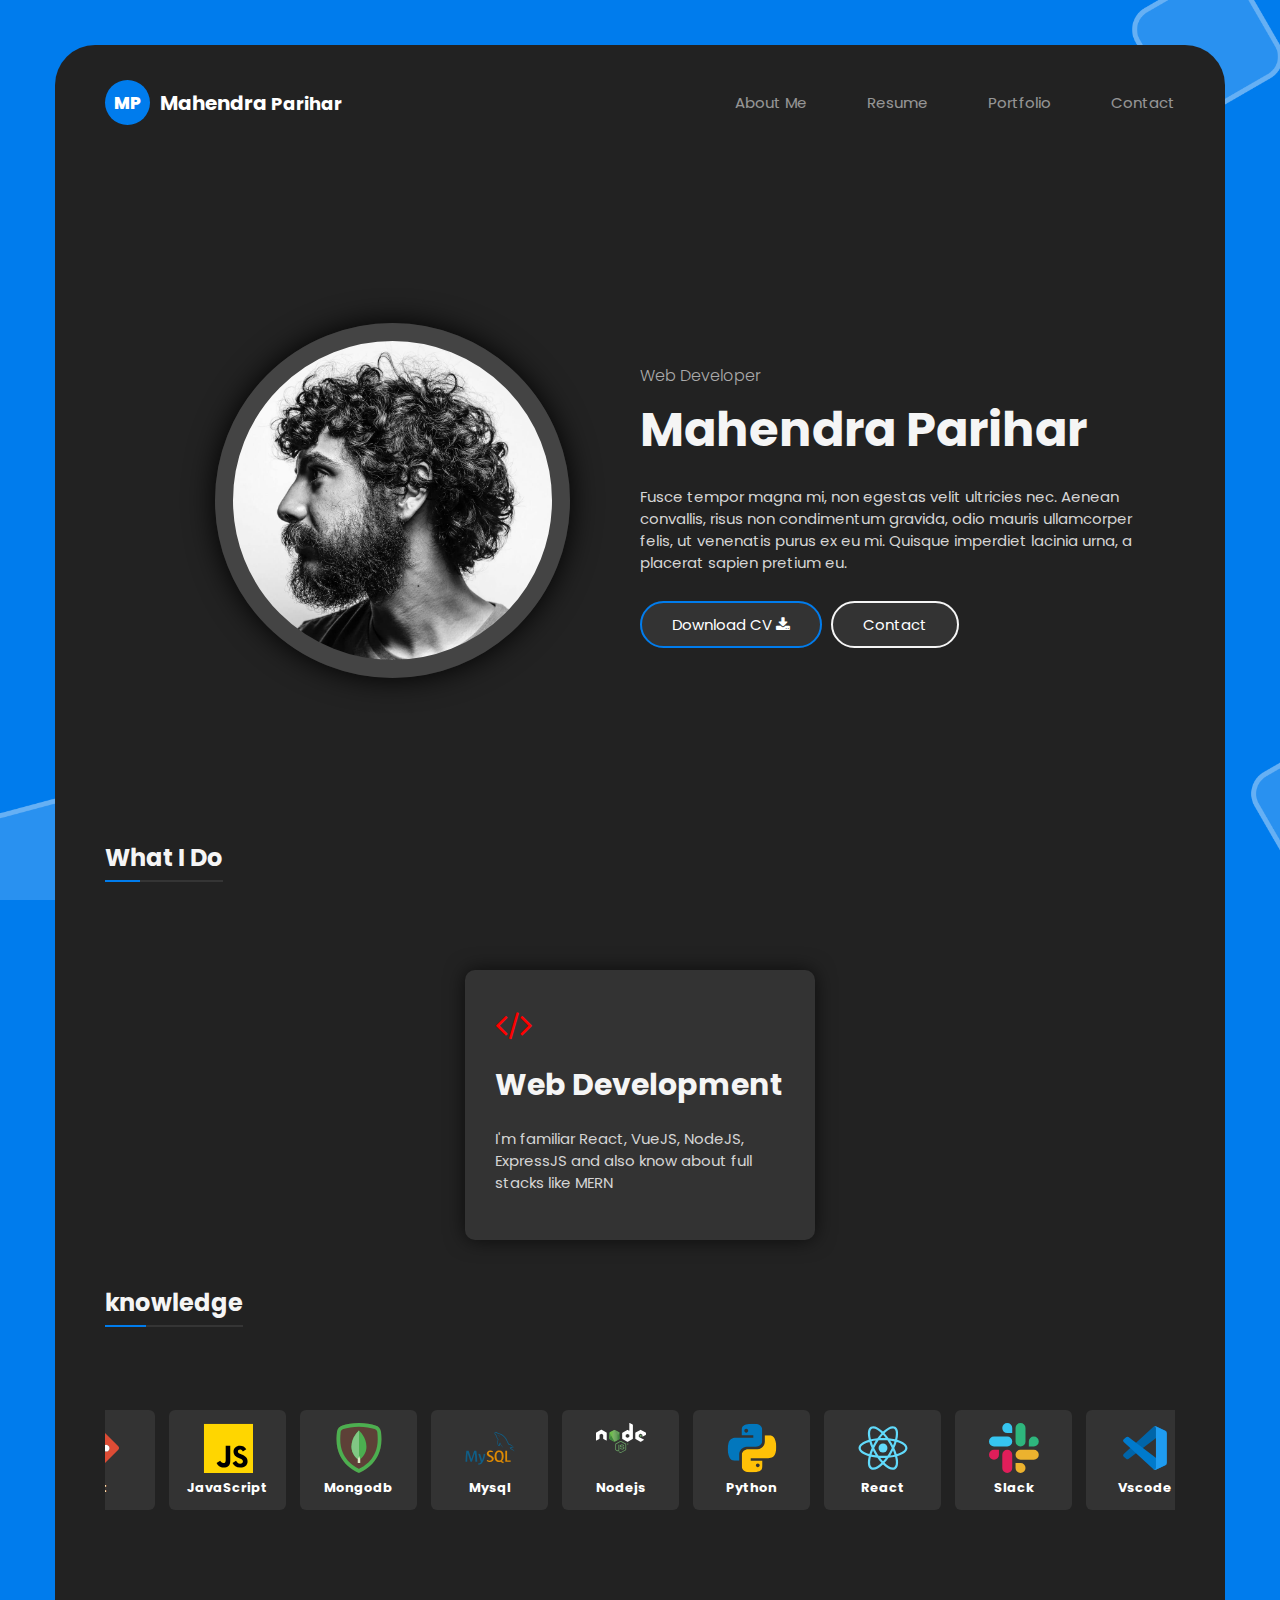
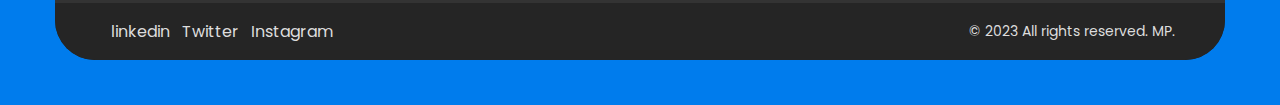
==== index.html @ d2243887 "Add files via upload" ====
<!DOCTYPE html>
<html lang="en">

<head>
    <meta charset="UTF-8">
    <meta http-equiv="X-UA-Compatible" content="IE=edge">
    <meta name="viewport" content="width=device-width, initial-scale=1.0">
    <title>Portfolio-mahi</title>
    <link rel="stylesheet" href="main/Css/about.css">
    <link rel="stylesheet" href="main/Css/style.css">
    <!-- fontawesome link  -->
    <link rel="stylesheet" href="https://cdnjs.cloudflare.com/ajax/libs/font-awesome/4.7.0/css/font-awesome.min.css">
    <!-- Google icon link  -->
    <link rel="stylesheet"
        href="https://fonts.googleapis.com/css2?family=Material+Symbols+Outlined:opsz,wght,FILL,GRAD@20..48,100..700,0..1,-50..200" />
    <link rel="preconnect" href="https://fonts.googleapis.com">
    <link rel="preconnect" href="https://fonts.gstatic.com" crossorigin>
    <link href="https://fonts.googleapis.com/css2?family=Poppins&display=swap" rel="stylesheet">

</head>

<body>
    <div class="main">
        <section class="about">
            <nav>
                <div class="left-nav">
                    <div class="left-in">
                        <h1>MP</h1>
                        <h5><span>Mahendra</span> Parihar</h5>
                    </div>
                    <div class="bar" id="bar" onclick="mainbar()">
                        <div class="menu-icon">
                            <div class="line-1"></div>
                            <div class="line-2"></div>
                            <div class="line-3"></div>
                        </div>
                    </div>
                </div>
                <div class="right-nav" id="right-nav">
                    <ul>
                        <li><a href="index.html">About Me</a></li>
                        <li><a href="main/Html/resume.html">Resume</a></li>
                        <li><a href="main/Html/portfolio.html">Portfolio</a></li>
                        <li><a href="main/Html/contact.html">Contact</a></li>
                    </ul>
                </div>
            </nav>
            <div class="profile">
                <div class="my-img">
                    <div class="photo">

                    </div>
                </div>
                <div class="profile-details">
                    <div class="details">
                        <h4>Web Developer</h4>
                        <h1>Mahendra Parihar</h1>
                        <p>Fusce tempor magna mi, non egestas velit ultricies nec. Aenean convallis, risus non
                            condimentum gravida, odio mauris ullamcorper felis, ut venenatis purus ex eu mi. Quisque
                            imperdiet lacinia urna, a placerat sapien pretium eu.</p>
                        <div class="profile-btn">
                            <a class="cv" href="main/images/resume.pdf" target="_blank">Download CV <i
                                    class="fa fa-download" aria-hidden="true"></i></a>
                            <a class="contact" href="tel:+91 7738517189">Contact </a>
                        </div>
                    </div>
                </div>
            </div>
            <div class="what-id-do">
                <h2 class="heading">What I Do</h2>

                <div class="work">
                    <div class="web">
                        <i class="fa fa-code" aria-hidden="true"></i>
                        <h1>Web Development</h1>
                        <p>I'm familiar React, VueJS, NodeJS, ExpressJS and also know about full stacks like MERN</p>
                    </div>
                </div>
            </div>
            <div class="knowledge">
                <h2 class="heading">knowledge</h2>
                <div class="knows">
                    <div class="know">
                        <!-- <div class="imgs">
                            <div class="img">
                                <img src="main/images/firebase.svg" alt="">
                            </div>
                            <b>firebase</b>
                        </div> -->
                        <div class="imgs">
                            <div class="img">
                                <img src="main/images/git.svg" alt="">
                            </div>
                            <b>git</b>
                        </div>
                        <!-- <div class="imgs">
                            <div class="img">
                                <img src="main/images/jest.svg" alt="">
                            </div>
                            <b>jest</b>
                        </div> -->
                        <div class="imgs">
                            <div class="img">
                                <img src="main/images/js.svg" alt="">
                            </div>
                            <b>javaScript</b>
                        </div>
                        <div class="imgs">
                            <div class="img">
                                <img src="main/images/mongodb.svg" alt="">
                            </div>
                            <b>mongodb</b>
                        </div>
                        <div class="imgs">
                            <div class="img">
                                <img src="main/images/mysql.svg" alt="">
                            </div>
                            <b>mysql</b>
                        </div>
                        <div class="imgs">
                            <div class="img">
                                <img src="main/images/nodejs.svg" alt="">
                            </div>
                            <b>nodejs</b>
                        </div>
                        <div class="imgs">
                            <div class="img">
                                <img src="main/images/python.svg" alt="">
                            </div>
                            <b>python</b>
                        </div>
                        <div class="imgs">
                            <div class="img">
                                <img src="main/images/react.svg" alt="">
                            </div>
                            <b>react</b>
                        </div>
                        <div class="imgs">
                            <div class="img">
                                <img src="main/images/slack.svg" alt="">
                            </div>
                            <b>slack</b>
                        </div>
                        <div class="imgs">
                            <div class="img">
                                <img src="main/images/vscode.svg" alt="">
                            </div>
                            <b>vscode</b>
                        </div>
                        <div class="imgs">
                            <div class="img">
                                <img src="main/images/vuejs.svg" alt="">
                            </div>
                            <b>vuejs</b>
                        </div>

                    </div>
                </div>
            </div>
            <footer>
                <div class="social-icon">
                    <div class="soci">
                        <a href=""> linkedin</a>
                        <div class="soci-img"><img src="main/images/linkedin.png" alt=""></div>
                    </div>
                    <div class="soci">
                        <a href="">Twitter</a>
                        <div class="soci-img"><img src="main/images/twitter.png" alt=""></div>

                    </div>
                    <div class="soci">
                        <a href=""> Instagram</a>
                        <div class="soci-img"><img src="main/images/instagram.png" alt=""></div>

                    </div>
                </div>
                <div class="social">
                    <p>© 2023 All rights reserved. MP.</p>
                </div>
            </footer>
        </section>
    </div>

    <script src="main/script.js"></script>
</body>

</html>
---- main/Css/about.css ----
.main .about {
  height: auto;
  background-color: #222;
  border-radius: 40px;
  max-width: 1320px;
}

/* =======================================profile===================================== */
.main .about .profile {
  display: flex;
  justify-content: center;
  align-items: center;
  height: 70vh;
  padding: 340px 90px;
}
.main .about .profile .my-img {
  width: 100%;
  display: flex;
  justify-content: center;
  align-items: center;
}
.main .about .profile .profile-details {
  width: 100%;
  display: flex;
  justify-content: center;
  align-items: center;
}
.main .about .profile .my-img .photo {
  background-image: url(../images/cesar-rincon-1024x1024.jpg);
  width: 355px;
  height: 355px;
  background-position: center;
  background-size: cover;
  background-repeat: no-repeat;
  border-radius: 50%;
  border: 18px solid #444444;
  box-shadow: 0px 0px 30px black;
}

.main .about .profile .profile-details .details h4 {
  color: #aaaaaa;
  font-size: 16px;
  font-weight: 300;
  margin: 0 0 6px 0;
}
.main .about .profile .profile-details .details h1 {
  color: #f5f5f5;
  font-size: 48px;
  margin: 0 0 20px 0;
}
.main .about .profile .profile-details .details p {
  color: #d5d5d5;
  font-size: 15px;
  margin: 0 0 20px 0;
  line-height: 22px;
}
.main .about .profile .profile-details .details .profile-btn {
  padding: 18px 0 0 0;
}
.main .about .profile .profile-details .details .profile-btn a {
  color: white;
  background-color: #333333;
  padding: 11px 30px;
  border-radius: 2rem;
  border: 2px solid #f5f5f5;
  text-decoration: none;
  font-size: 15px;
  transition: all 0.5s;
}
.main .about .profile .profile-details .details .profile-btn .cv {
  margin: 0 5px 10px 0;
  border: 2px solid #007ced;
}
.main .about .profile .profile-details .details .profile-btn .cv:hover {
  background-color: #007ced;
}
.main .about .profile .profile-details .details .profile-btn .contact {
  margin: 0 0px 10px 0;
}
.main .about .profile .profile-details .details .profile-btn .contact:hover {
  background-color: #f5f5f5;
  color: #444444;
}

/* =======================================what i do===================================== */
.main .about .what-id-do {
  padding: 0px 50px;
}

.main .about .what-id-do .work {
  display: flex;
  justify-content: center;
  align-items: center;
  height: 40vh;
}
.main .about .what-id-do .work .web {
  background-color: #333333;
  padding: 30px 30px;
  width: 350px;
  height: 270px;
  border-radius: 10px;
  box-shadow: 0px 0px 20px rgba(0, 0, 0, 0.667);
  transition: all 0.5s;
}
.main .about .what-id-do .work .web:hover {
  transform: translateY(-10px);
}
.main .about .what-id-do .work .web i {
  color: red;
  font-size: 35px;
  margin: 7px 0 10px;
}
.main .about .what-id-do .work .web h1 {
  color: #f5f5f5;
  font-size: 30px;
  margin: 10px 0 20px;
}
.main .about .what-id-do .work .web p {
  color: #d5d5d5;
  font-size: 15px;
  line-height: 22px;
}
/* =======================================Knowledge===================================== */

.main .about .knowledge {
  overflow: hidden;
  height: 35vh;
  padding: 0px 50px;
}
.main .about .knowledge .knows {
  position: relative;
  display: flex;
  align-items: center;
  height: 20vh;
  padding: 0px 50px;
  overflow: hidden;
}

.main .about .knowledge .know {
  position: absolute;
  display: flex;
  justify-content: center;
  align-items: center;
}

.main .about .knowledge .know .imgs {
  width: 117px;
  height: 100px;
  background-color: #333333;
  display: flex;
  flex-direction: column;
  align-items: center;
  justify-content: center;
  margin: 7px;
  border-radius: 6px;
  transition: all 0.5s;
}
.main .about .knowledge .know .imgs .img {
  width: 50px;
  height: 50px;
  margin-bottom: 5px;
}
.main .about .knowledge .know .imgs:hover {
  transform: scale(1.1);
}
.main .about .knowledge .know .imgs .img img {
  width: 100%;
}
.main .about .knowledge .know .imgs b {
  color: white;
  font-size: 13px;
  text-transform: capitalize;
}

@media screen and (min-width: 320px) and (max-width: 480px) {
  .main .about .profile {
    flex-direction: column;
    width: 100%;
    padding: 25px !important;
    height: auto;
  }
  .main .about .profile .my-img {
    height: auto;
    width: 100% !important;
    padding: 25px 0 !important;
  }
  .main .about .profile .profile-details {
    height: auto;
    width: 100%;
    padding: 4px 0 !important;
    text-align: center;
  }
  .main .about .profile .my-img .photo {
    width: 255px;
    height: 255px;
  }
  .main .about .what-id-do {
    padding: 25px !important;
    height: auto;
  }
  .main .about .knowledge {
    height: auto;
    padding: 25px;
  }
  .main .about .what-id-do .work .web {
    width: 100%;
    padding: 20px;
  }
  .main .about .profile .profile-details .details .profile-btn {
    gap: 5px;
  }
  .main .about .profile .profile-details .details .profile-btn a {
    margin: 5px 0 !important;
  }
  .main .about .profile .profile-details .details h1 {
    font-size: 33px;
    margin-bottom: 5px;
  }
  .main .about .profile .profile-details .details h4 {
    font-size: 20px;
  }
  .main .about .profile .profile-details .details p {
    font-size: 13px;
  }
}
---- main/Css/style.css ----
* {
  margin: 0;
  padding: 0;
  box-sizing: border-box;
  font-family: "Poppins", Helvetica, sans-serif;
  /* font-family: 'Poppins', sans-serif; */
}
.main {
  background-image: url(../images/main_bg_14.png);
  background-position: center;
  background-size: cover;
  background-repeat: no-repeat;
  padding: 45px 55px;
  background-color: #007ced;
  background-attachment: fixed;
}
.main .about {
  height: auto;
  background-color: #222;
  border-radius: 40px;
  max-width: 1320px;
}

::-webkit-scrollbar {
  background-color: white;
  width: 7px;
}

/* =======================================navbar===================================== */
.main .about nav {
  display: flex;
  justify-content: space-between;
  align-items: center;
  padding: 35px 50px 35px;
}
.main .about .left-nav {
  display: flex;
  justify-content: space-between;
  align-items: center;
  /* width: 100%; */
}
.main .about .left-nav .left-in {
  display: flex;
  justify-content: center;
  align-items: center;
}
.main .about .left-nav .bar {
  display: none;
}
.main .about nav h1 {
  background-color: #007ced;
  height: 45px;
  width: 45px;
  border-radius: 50%;
  display: grid;
  place-items: center;
  color: white;
  font-weight: 800;
  margin: 0 10px 0 0;
  font-size: 17px;
}
.main .about nav h5 {
  color: white;
  font-size: 18px;
}
.main .about nav h5 span {
  font-weight: 700;
  font-size: 20px;
}
.main .about .right-nav {
  /* width: 100%; */
  display: flex;
  justify-content: space-between;
  align-items: center;
}
.main .about .right-nav ul {
  display: flex;
  justify-content: space-between;
  align-items: center;
}
.main .about .right-nav ul li {
  list-style: none;
}
.main .about .right-nav ul li a {
  text-decoration: none;
  color: #f5f5f5;
  font-size: 15px;
  margin-left: 60px;
  transition: all 0.5s;
  opacity: 0.55;
}
.main .about .right-nav ul li a:hover {
  color: #f5f5f5;
  opacity: 1;
}

/* ============================= animation bar ============================= */

.menu-icon .line-2 {
  margin: 3.5px 0;
}

.menu-icon {
  cursor: pointer;
  /* width: 50px; */
  /* height: auto; */
}

.menu-icon .line-1,
.menu-icon .line-2,
.menu-icon .line-3 {
  height: 2px;
  width: 25px;
  background-color: #3f6ad8;
  border-radius: 1px;
  box-shadow: 0 2px 10px 0 rgba(0, 0, 0, 0.3);
  transition: background-color 0.2s ease-in-out;

  animation-duration: 0.7s;
  animation-fill-mode: forwards;
  animation-timing-function: ease-in-out;
}

.menu-icon .line-1.active {
  animation-name: line-1-nex;
}
.menu-icon .line-2.active {
  animation-name: line-2-nex;
}
.menu-icon .line-3.active {
  animation-name: line-3-nex;
}

.menu-icon .line-1.deactive {
  animation-name: line-1-prev;
}
.menu-icon .line-2.deactive {
  animation-name: line-2-prev;
}
.menu-icon .line-3.deactive {
  animation-name: line-3-prev;
}

@keyframes line-1-nex {
  0% {
    transform: translateY(0) rotate(0deg);
  }
  50% {
    transform: translateY(15px) rotate(0deg);
  }
  100% {
    transform: translateY(6px) rotate(45deg);
  }
}
@keyframes line-2-nex {
  0% {
    transform: scale(1);
    opacity: 1;
  }
  100% {
    transform: scale(0);
    opacity: 0;
  }
}
@keyframes line-3-nex {
  0% {
    transform: translateY(0) rotate(0deg);
  }
  50% {
    transform: translateY(-15px) rotate(0deg);
  }
  100% {
    transform: translateY(-6px) rotate(135deg);
  }
}
@keyframes line-1-prev {
  0% {
    transform: translateY(15px) rotate(45deg);
  }
  50% {
    transform: translateY(15px) rotate(0deg);
  }
  100% {
    transform: translateY(0) rotate(0deg);
  }
}
@keyframes line-2-prev {
  0% {
    transform: scale(0);
    opacity: 0;
  }
  100% {
    transform: scale(1);
    opacity: 1;
  }
}
@keyframes line-3-prev {
  0% {
    transform: translateY(-15px) rotate(135deg);
  }
  50% {
    transform: translateY(-15px) rotate(0deg);
  }
  100% {
    transform: translateY(0) rotate(0deg);
  }
}
.active2 {
  display: none !important;
}
/* =======================================heading===================================== */

.heading {
  color: #f5f5f5;
  margin-bottom: 50px;
  position: relative;
  display: inline-flex;
}
.heading::after {
  content: "";
  background-color: #353535;
  width: 100%;
  position: absolute;
  height: 2px;
  left: 0;
  bottom: -7px;
}
.heading::before {
  content: "";
  background-color: #007ced;
  width: 30%;
  position: absolute;
  height: 2px;
  left: 0;
  bottom: -7px;
  z-index: 1;
}

/* =======================================footer===================================== */

.main .about footer {
  display: flex;
  justify-content: space-between;
  align-items: center;
  border-top: 3px solid #333333;
  height: 60px;
  padding: 0px 50px;
  background-color: #252525;
  border-bottom-left-radius: 40px;
  border-bottom-right-radius: 40px;
}
.main .about footer .social-icon {
  display: flex;
  justify-content: center;
  align-items: center;
}
.main .about footer .social-icon a {
  color: #dddddd;
  text-decoration: none;
  margin: 0 6px;
  transition: all 0.5s;
}
.main .about footer .social-icon a:hover {
  color: white;
}
.main .about footer .social {
  color: #dddddd;
  font-size: 14px;
}
.main .about footer .social-icon .soci {
  position: relative;
  transition: all 0.5s;
}
.main .about footer .social-icon .soci:hover .soci-img {
  opacity: 1;
  top: -20px;
}
.main .about footer .social-icon .soci .soci-img {
  position: absolute;
  top: -10px;
  opacity: 0;
  left: 0;
  width: 100%;
  display: flex;
  justify-content: center;
  align-items: center;
  transition: all 0.5s;
}
.main .about footer .social-icon .soci .soci-img img {
  width: 25px;
}

@media screen and (min-width: 320px) and (max-width: 480px) {
  /* for main  */
  .main {
    padding: 0;
  }
  .main .about {
    border-radius: 0;
    height: auto;
  }
  .heading {
    font-size: 20px !important;
  }
  .main .about nav {
    flex-direction: column;
    position: relative;
    box-shadow: 0px 15px 10px -15px #007ced;
    height: auto;
    padding: 10px 25px !important;
  }
  .main .about .left-nav {
    width: 100%;
    padding: 10px 0;
    overflow: hidden;
  }
  .main .about .left-nav .bar {
    display: block;
  }
  .main .about .right-nav {
    width: 90%;
    overflow: hidden;
    height: 0px;
    transition: all 0.5s;
    position: absolute;
    top: 93px;
    display: block;
    background-color: #252525;
    z-index: 999;
  }
  .main .about .right-nav.mahis {
    height: 220px;
  }
  .main .about .right-nav ul {
    height: 200px;
    flex-direction: column;
    padding: 10px;
    align-items: start;
  }
  .main .about .right-nav ul li {
    padding: 10px 20px;
    width: 100%;
    transition: all 0.5s;
  }

  .main .about .right-nav ul li a {
    margin: 0;
    text-decoration: underline #007ced;
  }
  footer {
    flex-direction: column;
    height: auto !important;
    border-radius: 0 !important;
    padding: 20px 0 !important;
  }
  footer .social-icon {
    margin-bottom: 10px;
  }
}
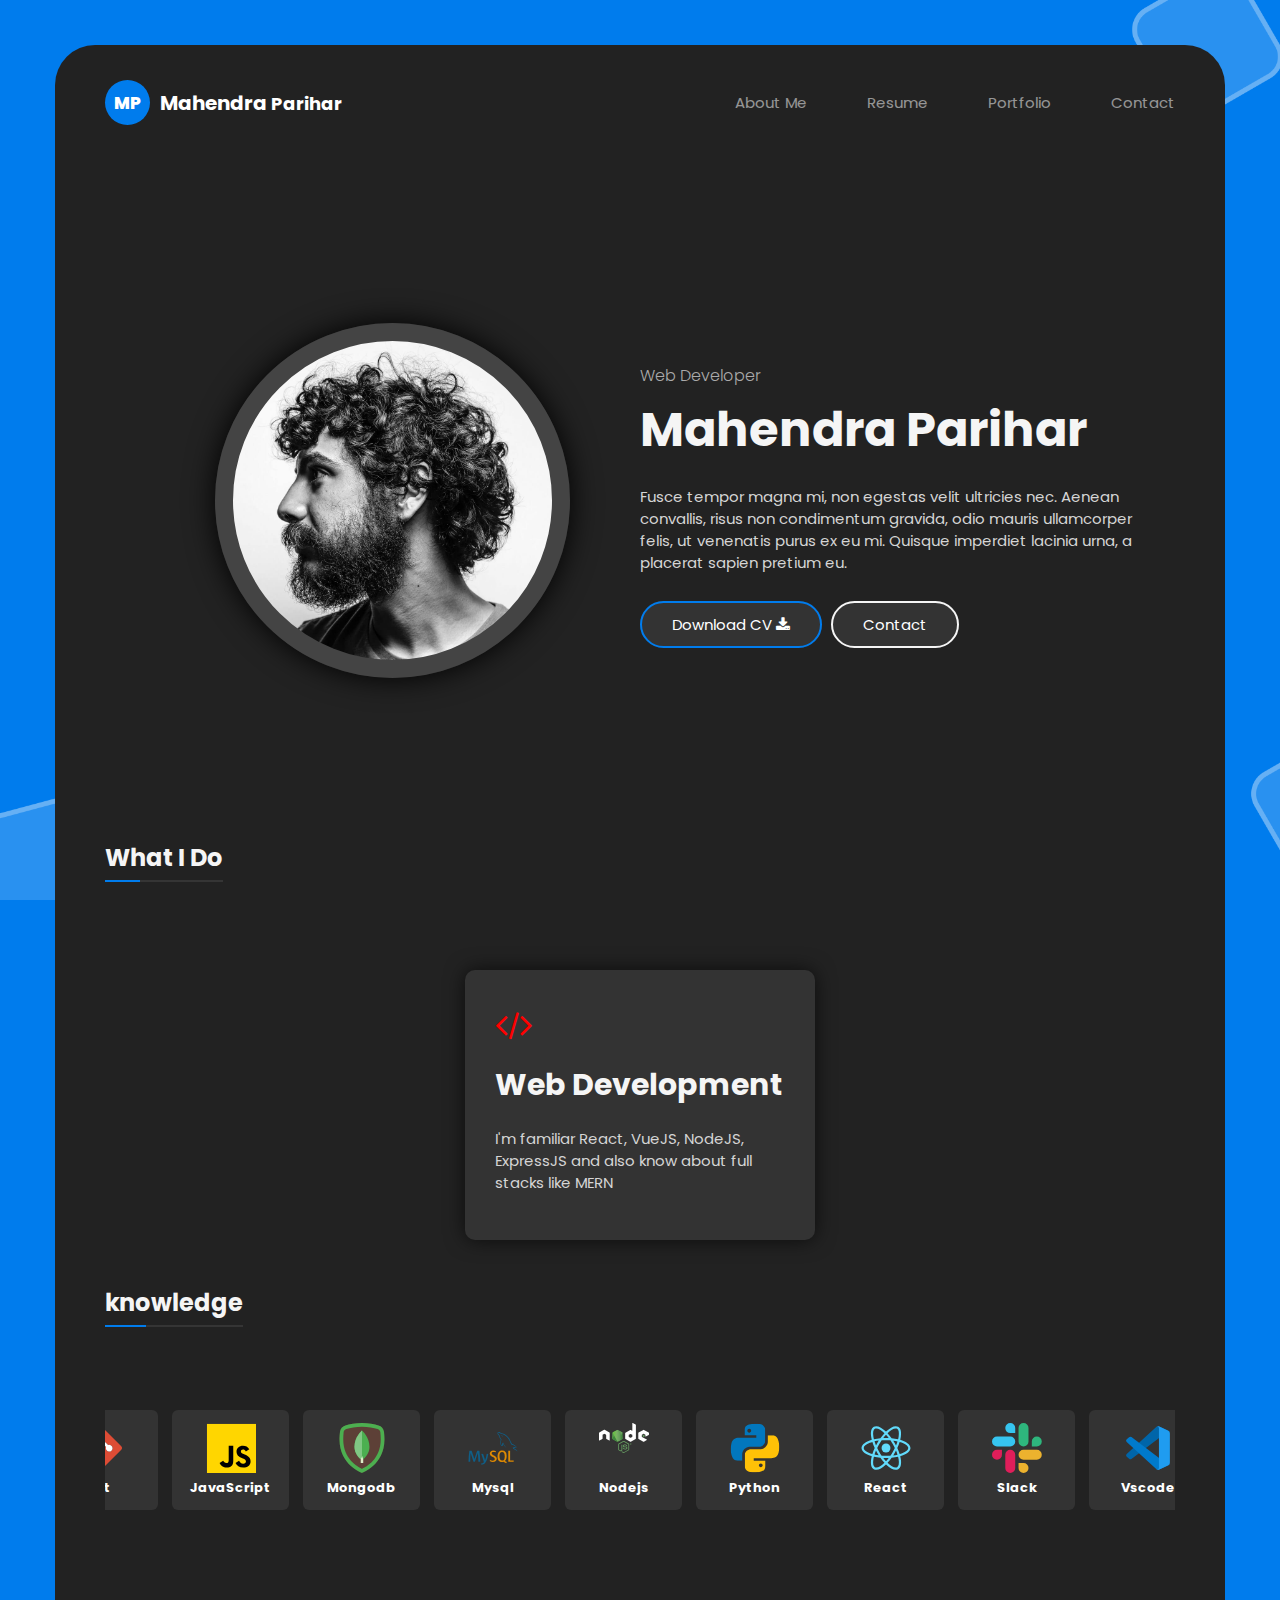
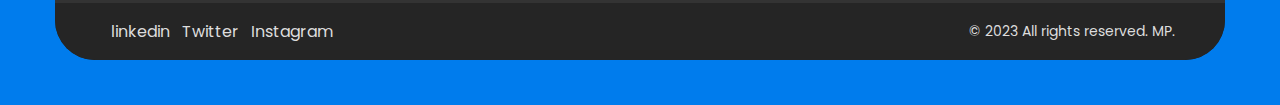
==== commit 132c58eb: "Update index.html" ====
--- a/index.html
+++ b/index.html
@@ -59,7 +59,7 @@
                             condimentum gravida, odio mauris ullamcorper felis, ut venenatis purus ex eu mi. Quisque
                             imperdiet lacinia urna, a placerat sapien pretium eu.</p>
                         <div class="profile-btn">
-                            <a class="cv" href="main/images/resume.pdf" target="_blank">Download CV <i
+                            <a class="cv" href="main/images/Resume_mahendra.pdf" target="_blank">Download CV <i
                                     class="fa fa-download" aria-hidden="true"></i></a>
                             <a class="contact" href="tel:+91 7738517189">Contact </a>
                         </div>
@@ -184,4 +184,4 @@
     <script src="main/script.js"></script>
 </body>
 
-</html>+</html>
--- a/main/Css/about.css
+++ b/main/Css/about.css
@@ -2,7 +2,9 @@
   height: auto;
   background-color: #222;
   border-radius: 40px;
-  max-width: 1320px;
+/*   max-width: 1320px; */
+/*   max-width: auto; */
+  
 }
 
 /* =======================================profile===================================== */
--- a/main/Css/style.css
+++ b/main/Css/style.css
@@ -18,7 +18,7 @@
   height: auto;
   background-color: #222;
   border-radius: 40px;
-  max-width: 1320px;
+  max-width: auto;
 }
 
 ::-webkit-scrollbar {
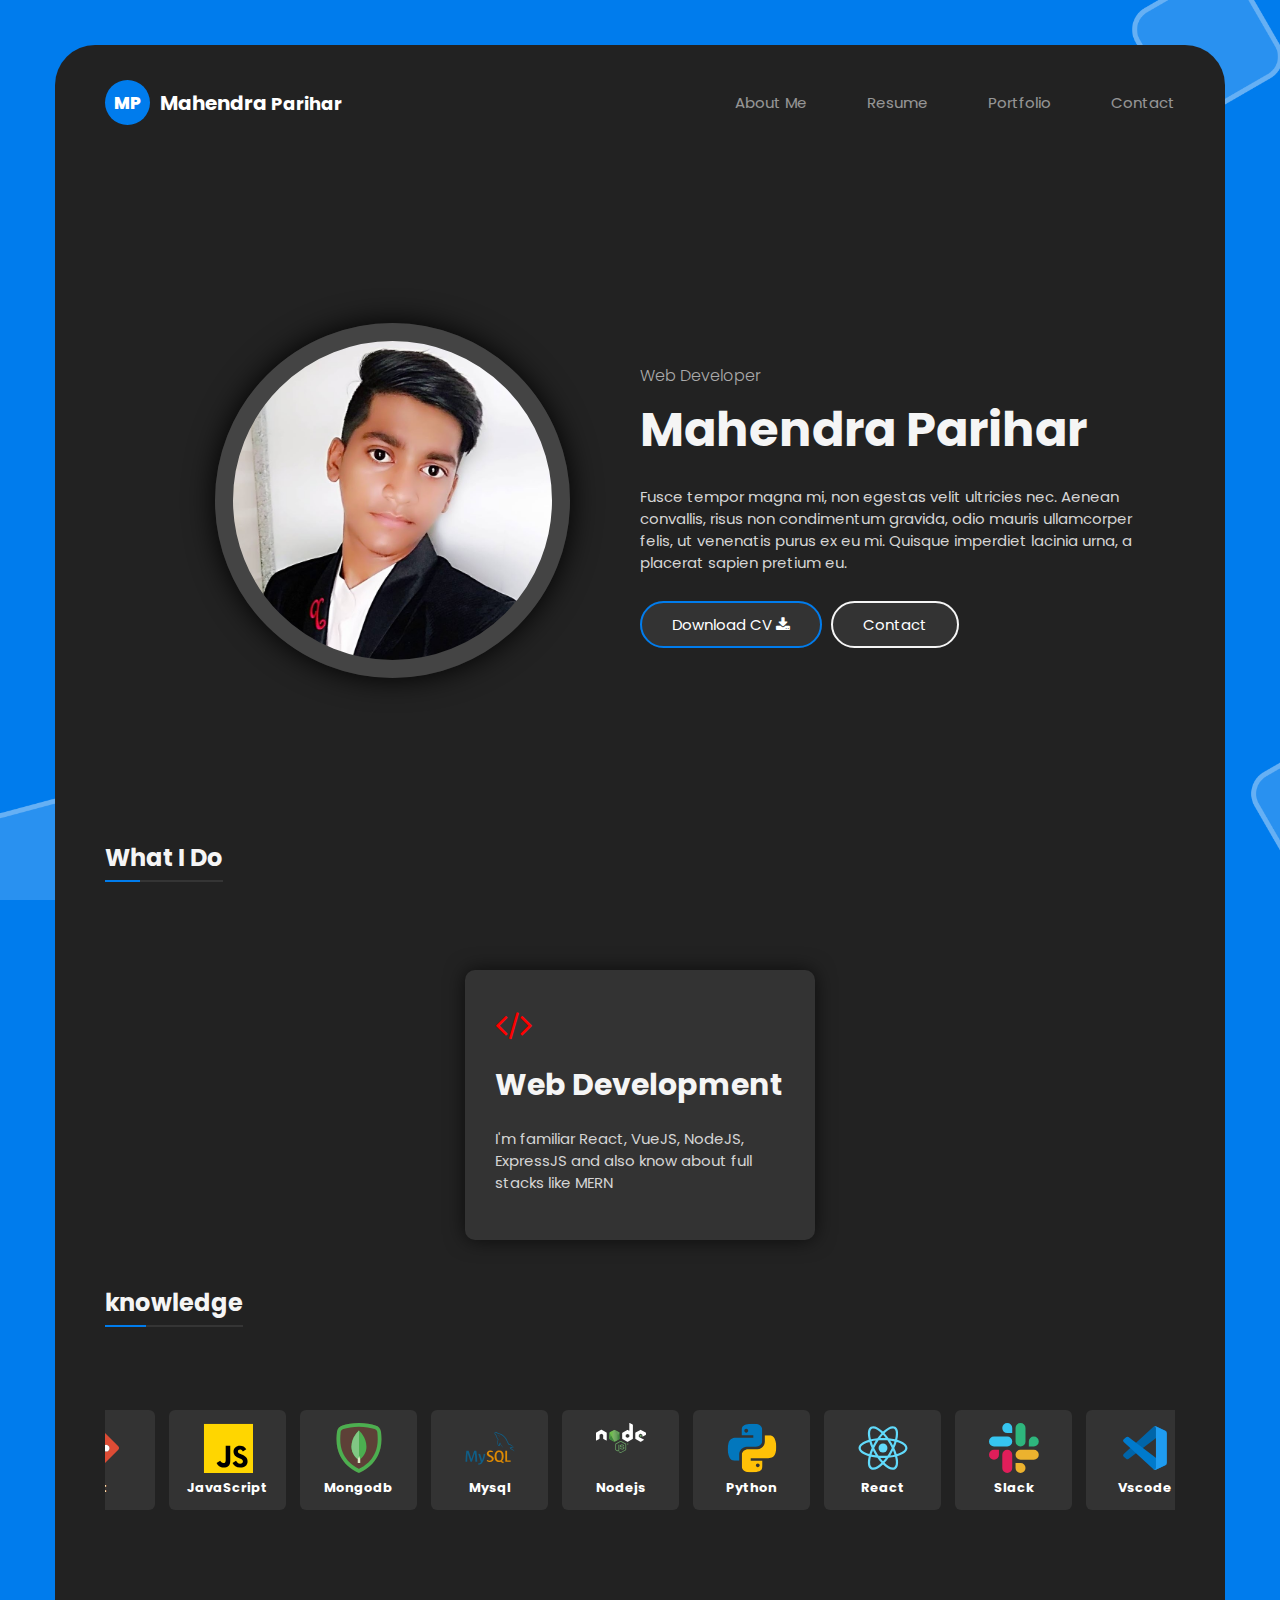
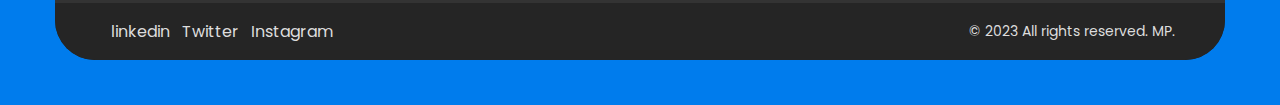
==== commit 0e6026c5: "Update index.html" ====
--- a/index.html
+++ b/index.html
@@ -59,7 +59,7 @@
                             condimentum gravida, odio mauris ullamcorper felis, ut venenatis purus ex eu mi. Quisque
                             imperdiet lacinia urna, a placerat sapien pretium eu.</p>
                         <div class="profile-btn">
-                            <a class="cv" href="main/images/Resume_mahendra.pdf" target="_blank">Download CV <i
+                            <a class="cv" href="main/images/CV- Google Docs.pdf" target="_blank">Download CV <i
                                     class="fa fa-download" aria-hidden="true"></i></a>
                             <a class="contact" href="tel:+91 7738517189">Contact </a>
                         </div>
--- a/main/Css/about.css
+++ b/main/Css/about.css
@@ -28,10 +28,10 @@
   align-items: center;
 }
 .main .about .profile .my-img .photo {
-  background-image: url(../images/cesar-rincon-1024x1024.jpg);
+  background-image: url(../images/me.jpg);
   width: 355px;
   height: 355px;
-  background-position: center;
+/*   background-position: center; */
   background-size: cover;
   background-repeat: no-repeat;
   border-radius: 50%;
